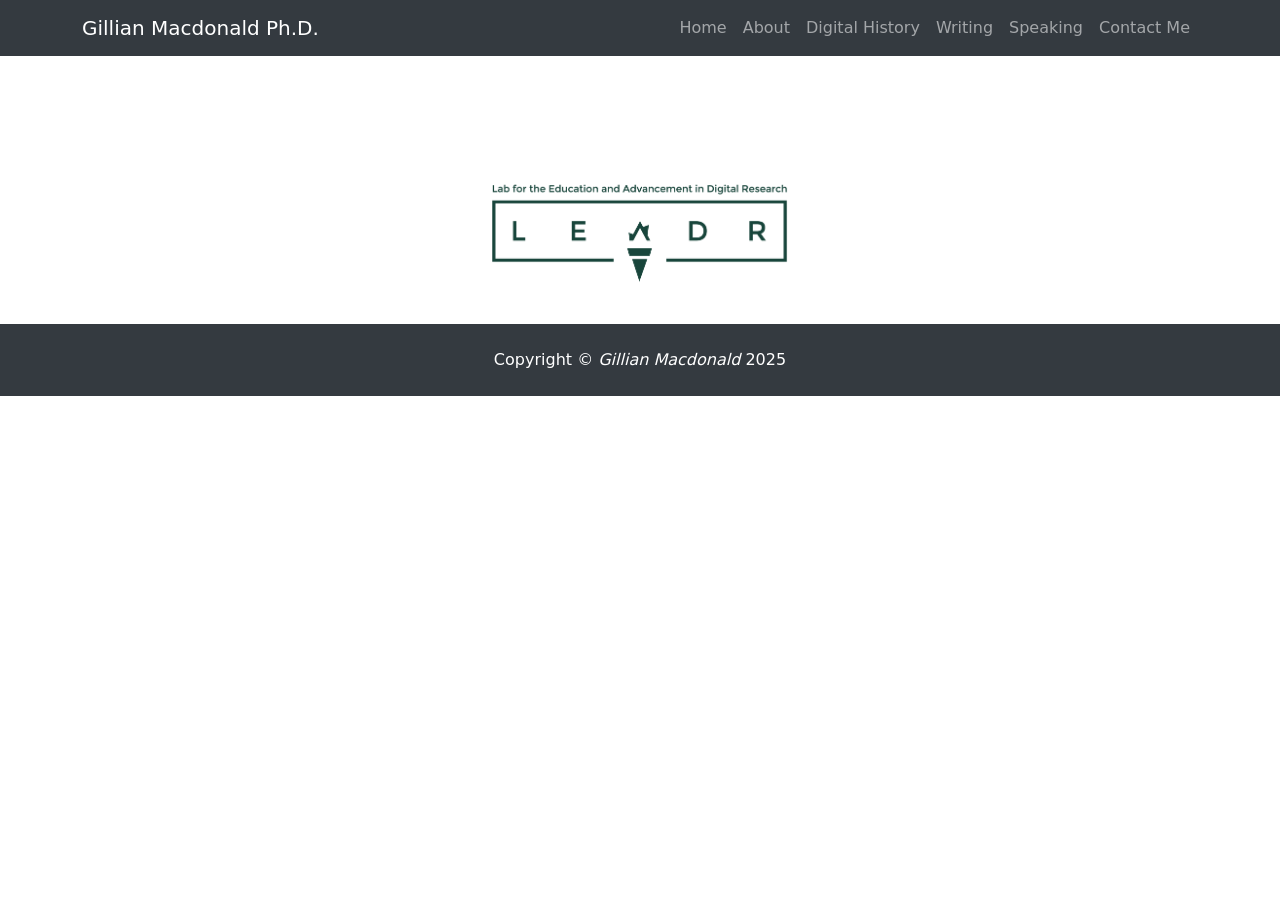
==== index.html @ b3ca36c4 "Update index.html" ====
<!DOCTYPE html>
<html lang="en">
    <head>
    <!--This is an HTML comment This is all placeholder info - can edit-->
    <!-- Add icon library -->
    <link rel="style.sheet.css" href="https://cdnjs.cloudflare.com/ajax/libs/font-awesome/4.7.0/css/font-awesome.min.css">
    <link href="https://cdn.jsdelivr.net/npm/bootstrap@5.3.3/dist/css/bootstrap.min.css" rel="stylesheet" integrity="sha384-QWTKZyjpPEjISv5WaRU9OFeRpok6YctnYmDr5pNlyT2bRjXh0JMhjY6hW+ALEwIH" crossorigin="anonymous">
    <script src="https://cdn.jsdelivr.net/npm/bootstrap@5.3.3/dist/js/bootstrap.bundle.min.js" integrity="sha384-YvpcrYf0tY3lHB60NNkmXc5s9fDVZLESaAA55NDzOxhy9GkcIdslK1eN7N6jIeHz" crossorigin="anonymous"></script>
    
    <!-- The website JavaScript file -->
    <script src="/script.js" defer></script>
        <meta charset="utf-8" />
        <meta name="viewport" content="width=device-width, initial-scale=1, shrink-to-fit=no" />
        <meta name="description" content="" />
        <meta name="author" content="" />
        <title>Gillian Macdonald, Ph.D.</title>
        <!-- Favicon-->
        <link rel="icon" type="image/x-icon" href="assets/favicon.ico" /> <!-- For ICO -->
        <!-- The website stylesheet -->
        <!-- Core theme CSS (includes Bootstrap)-->
        <link href="css/styles.css" rel="stylesheet" /> 
    </head>
    <body>
        <!-- Responsive navbar-->
         <nav class="navbar navbar-expand-lg navbar-dark" style="background-color: #343a40;">
             <div class="container">
                <a class="navbar-brand" href="index.html">Gillian Macdonald Ph.D.</a>
                <button class="navbar-toggler" type="button" data-bs-toggle="collapse" data-bs-target="#navbarSupportedContent" aria-controls="navbarSupportedContent" aria-expanded="false" aria-label="Toggle navigation"><span class="navbar-toggler-icon"></span></button>
                <div class="collapse navbar-collapse" id="navbarSupportedContent">
                    <ul class="navbar-nav ms-auto mb-3 mb-lg-0">
                        <li class="nav-item"><a class="nav-link" href="index.html">Home</a></li>
                        <li class="nav-item"><a class="nav-link" href="about.html">About</a></li>
                        <li class="nav-item"><a class="nav-link" href="digitalhistory.html">Digital History</a></li>
                        <li class="nav-item"><a class="nav-link" href="writing.html">Writing</a></li>
                        <li class="nav-item"><a class="nav-link" href="speaking.html">Speaking</a></a>
                        <li class="nav-item"><a class="nav-link" href="contact.html">Contact Me</a></a>
                    </ul>
        </div>
    </div>
</nav>
        <!-- content section -->
        <section class="py-3">
            <div class="container my-3">
                <div class="row justify-content-center">
                    <div class="col-lg-10">
                        <h3 style="text-align: center;"></h3>
                            <br></br>
                        <p>  </p>
                    </div>
                </div>
            </div>
                     <!-- Add logos below -->
                     <div class="row justify-content-center my-4">
                        <div class="col-6 col-md-3 text-center">
                            <img src="assets/grleadrtransparent.png" alt="LEADR Logo" class="img-fluid" style="max-height: 100px;">
                        </div>
                        <br></br> 
                    </section>
                 
                            <!-- Footer-->
                            <footer class="py-4 bg-dark" style="background-color: #343a40 !important;">
                                <div class="container"><p class="m-0 text-center text-white">Copyright &copy; <i>Gillian Macdonald</i> 2025</p></div>
                            </footer>
                            <!-- Bootstrap core JS-->
                            <script src="https://cdn.jsdelivr.net/npm/bootstrap@5.2.3/dist/js/bootstrap.bundle.min.js"></script>
                            <script src="https://code.jquery.com/jquery-3.6.0.min.js" integrity="sha256-/xUj+3OJU5yExlq6GSYGSHk7tPXikynS7ogEvDej/m4=" crossorigin="anonymous"></script>
                            <script src="https://cdn.jsdelivr.net/npm/bootstrap@5.0.2/dist/js/bootstrap.bundle.min.js" integrity="sha384-MrcW6ZMFYlzcLA8Nl+NtUVF0sA7MsXsP1UyJoMp4YLEuNSfAP+JcXn/tWtIaxVXM" crossorigin="anonymous"></script>
                            <!-- Core theme JS-->
                            <script src="js/scripts.js"></script>
                        </body>
                    </html>
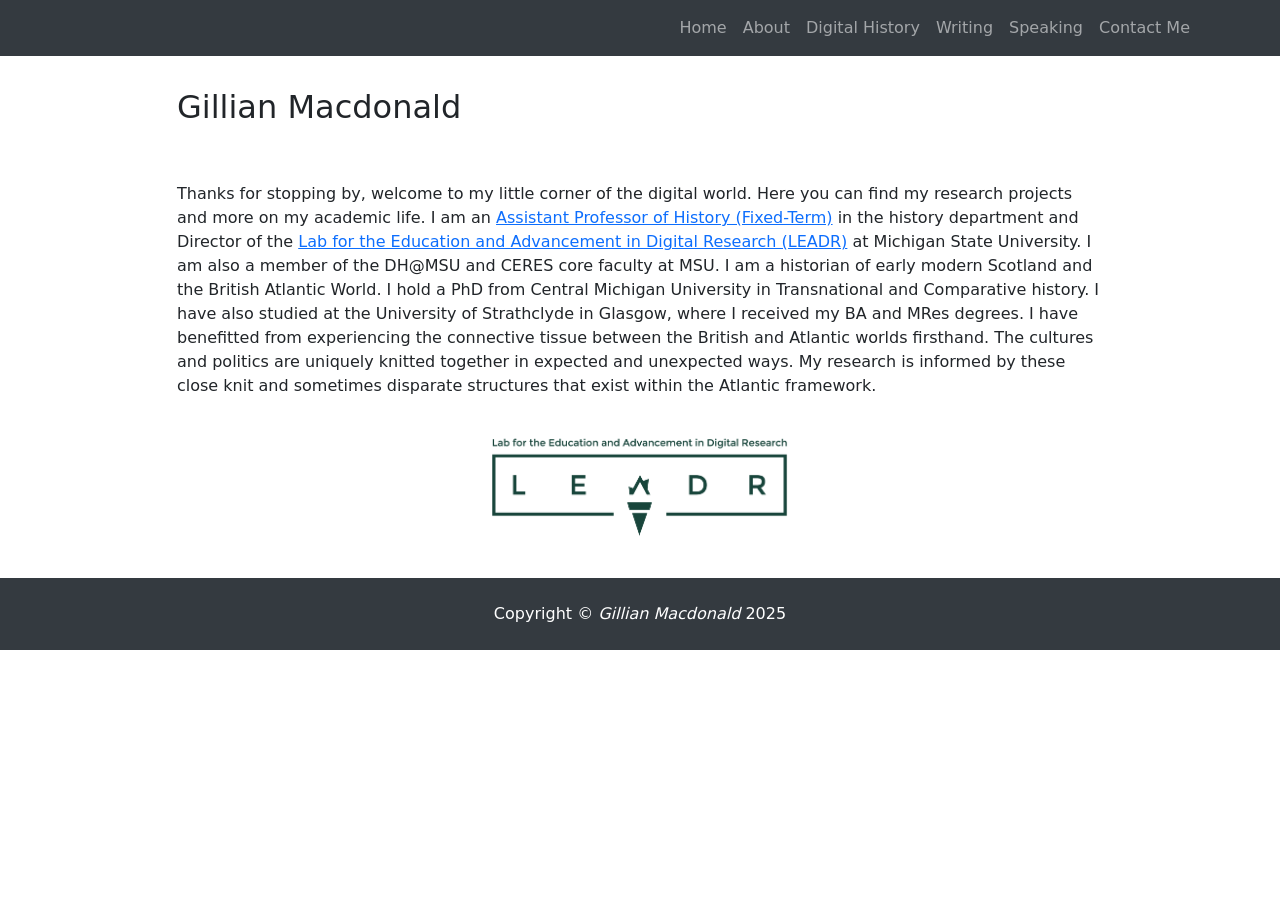
==== commit c9208158: "Update index.html" ====
--- a/index.html
+++ b/index.html
@@ -24,7 +24,7 @@
         <!-- Responsive navbar-->
          <nav class="navbar navbar-expand-lg navbar-dark" style="background-color: #343a40;">
              <div class="container">
-                <a class="navbar-brand" href="index.html">Gillian Macdonald Ph.D.</a>
+                <a class="navbar-brand" href="#"></a>
                 <button class="navbar-toggler" type="button" data-bs-toggle="collapse" data-bs-target="#navbarSupportedContent" aria-controls="navbarSupportedContent" aria-expanded="false" aria-label="Toggle navigation"><span class="navbar-toggler-icon"></span></button>
                 <div class="collapse navbar-collapse" id="navbarSupportedContent">
                     <ul class="navbar-nav ms-auto mb-3 mb-lg-0">
@@ -43,9 +43,9 @@
             <div class="container my-3">
                 <div class="row justify-content-center">
                     <div class="col-lg-10">
-                        <h3 style="text-align: center;"></h3>
+                        <h2 style="text-align: left;">Gillian Macdonald</h2>
                             <br></br>
-                        <p>  </p>
+                        <p>Thanks for stopping by, welcome to my little corner of the digital world. Here you can find my research projects and more on my academic life. I am an <a class="link" href="https://history.msu.edu/people/faculty/gillian-macdonald/">Assistant Professor of History (Fixed-Term)</a> in the history department and Director of the <a class="link" href="http://leadr.msu.edu">Lab for the Education and Advancement in Digital Research (LEADR)</a> at Michigan State University. I am also a member of the DH@MSU and CERES core faculty at MSU. I am a historian of early modern Scotland and the British Atlantic World. I hold a PhD from Central Michigan University in Transnational and Comparative history. I have also studied at the University of Strathclyde in Glasgow, where I received my BA and MRes degrees. I have benefitted from experiencing the connective tissue between the British and Atlantic worlds firsthand. The cultures and politics are uniquely knitted together in expected and unexpected ways. My research is informed by these close knit and sometimes disparate structures that exist within the Atlantic framework.</p>
                     </div>
                 </div>
             </div>
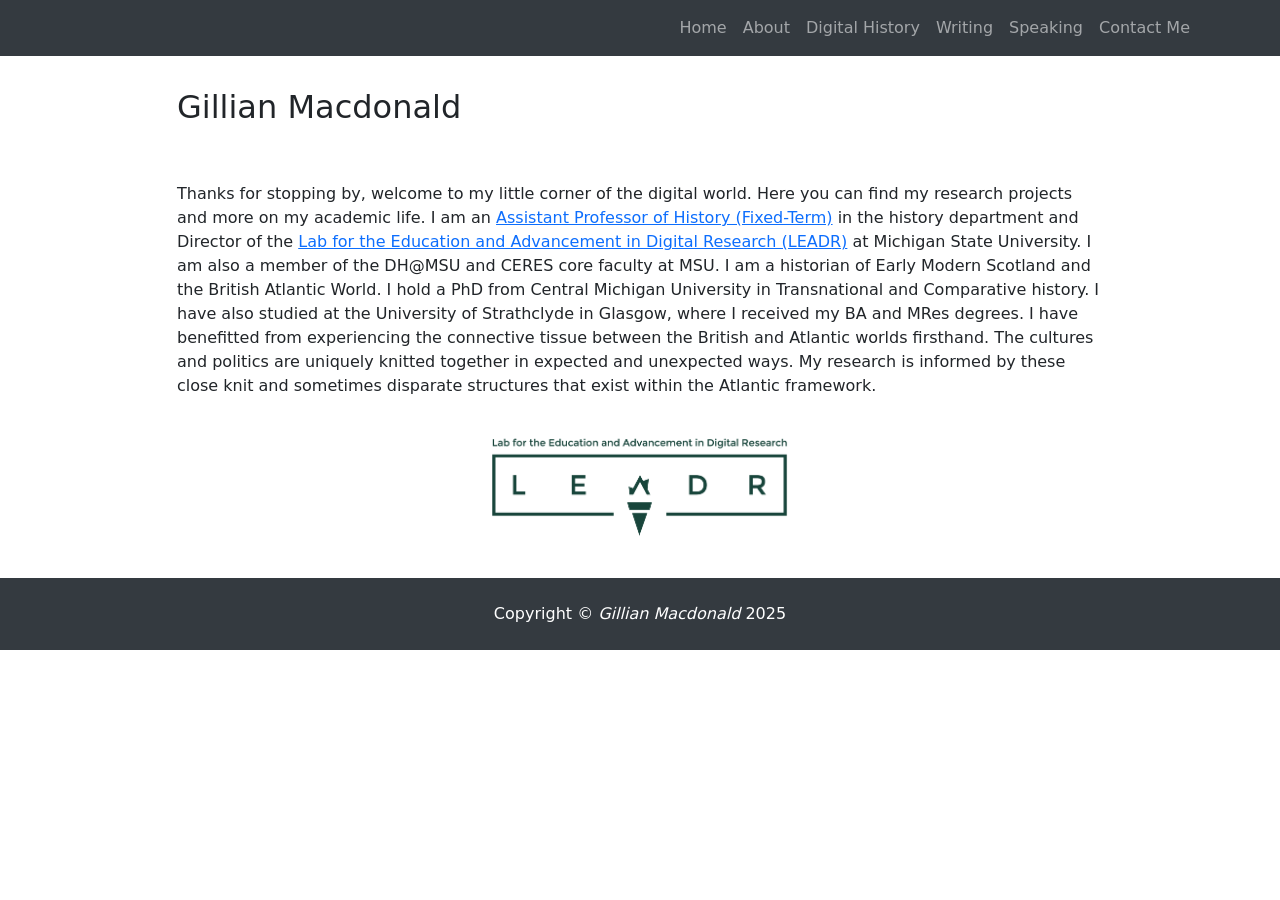
==== commit 51c81a64: "Update index.html" ====
--- a/index.html
+++ b/index.html
@@ -22,7 +22,7 @@
     </head>
     <body>
         <!-- Responsive navbar-->
-         <nav class="navbar navbar-expand-lg navbar-dark" style="background-color: #343a40;">
+         <nav class="navbar navbar-expand-xl navbar-dark" style="background-color: #343a40;">
              <div class="container">
                 <a class="navbar-brand" href="#"></a>
                 <button class="navbar-toggler" type="button" data-bs-toggle="collapse" data-bs-target="#navbarSupportedContent" aria-controls="navbarSupportedContent" aria-expanded="false" aria-label="Toggle navigation"><span class="navbar-toggler-icon"></span></button>
@@ -45,7 +45,7 @@
                     <div class="col-lg-10">
                         <h2 style="text-align: left;">Gillian Macdonald</h2>
                             <br></br>
-                        <p>Thanks for stopping by, welcome to my little corner of the digital world. Here you can find my research projects and more on my academic life. I am an <a class="link" href="https://history.msu.edu/people/faculty/gillian-macdonald/">Assistant Professor of History (Fixed-Term)</a> in the history department and Director of the <a class="link" href="http://leadr.msu.edu">Lab for the Education and Advancement in Digital Research (LEADR)</a> at Michigan State University. I am also a member of the DH@MSU and CERES core faculty at MSU. I am a historian of early modern Scotland and the British Atlantic World. I hold a PhD from Central Michigan University in Transnational and Comparative history. I have also studied at the University of Strathclyde in Glasgow, where I received my BA and MRes degrees. I have benefitted from experiencing the connective tissue between the British and Atlantic worlds firsthand. The cultures and politics are uniquely knitted together in expected and unexpected ways. My research is informed by these close knit and sometimes disparate structures that exist within the Atlantic framework.</p>
+                        <p>Thanks for stopping by, welcome to my little corner of the digital world. Here you can find my research projects and more on my academic life. I am an <a class="link" href="https://history.msu.edu/people/faculty/gillian-macdonald/">Assistant Professor of History (Fixed-Term)</a> in the history department and Director of the <a class="link" href="http://leadr.msu.edu">Lab for the Education and Advancement in Digital Research (LEADR)</a> at Michigan State University. I am also a member of the DH@MSU and CERES core faculty at MSU. I am a historian of Early Modern Scotland and the British Atlantic World. I hold a PhD from Central Michigan University in Transnational and Comparative history. I have also studied at the University of Strathclyde in Glasgow, where I received my BA and MRes degrees. I have benefitted from experiencing the connective tissue between the British and Atlantic worlds firsthand. The cultures and politics are uniquely knitted together in expected and unexpected ways. My research is informed by these close knit and sometimes disparate structures that exist within the Atlantic framework.</p>
                     </div>
                 </div>
             </div>
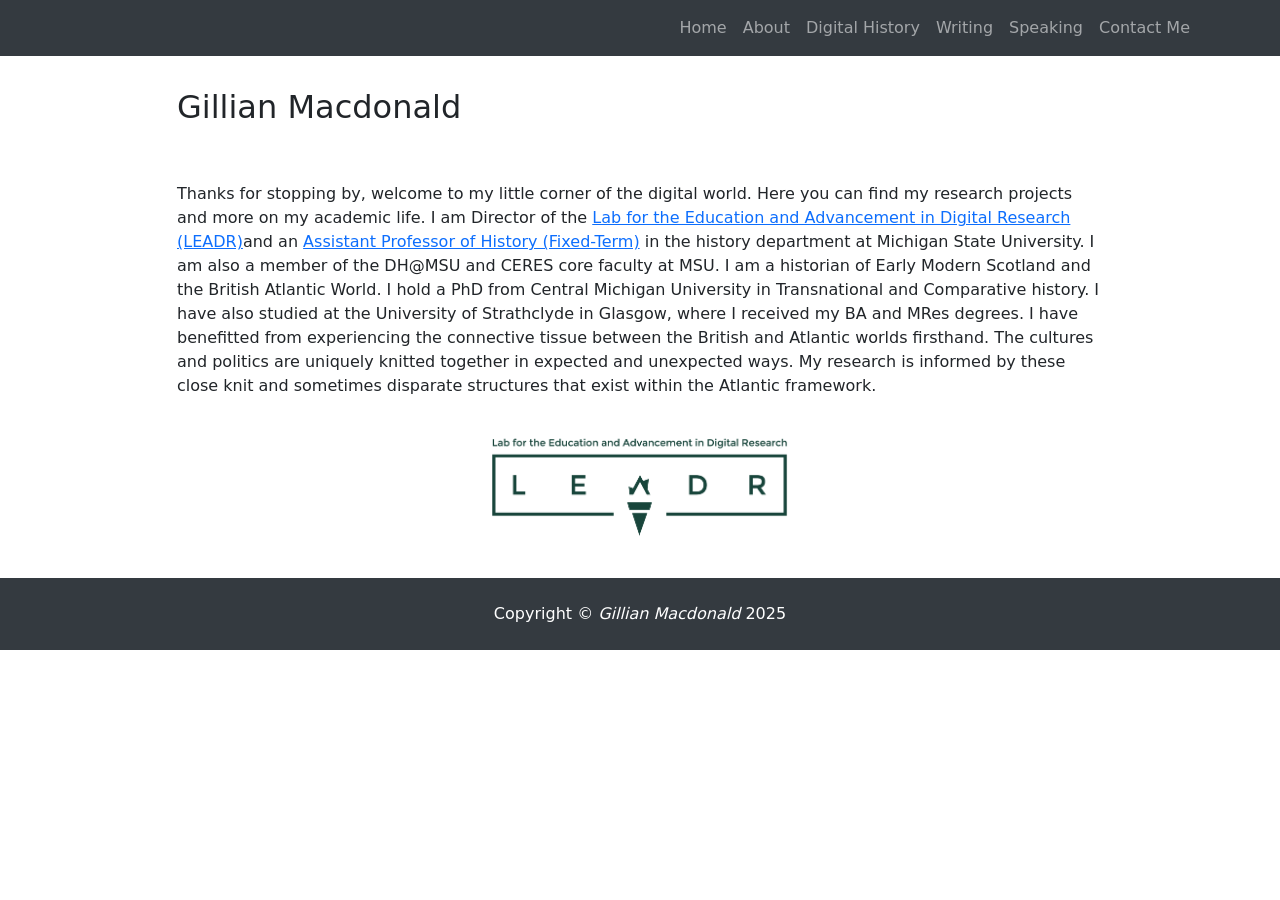
==== commit 9e91d093: "Update index.html" ====
--- a/index.html
+++ b/index.html
@@ -45,7 +45,7 @@
                     <div class="col-lg-10">
                         <h2 style="text-align: left;">Gillian Macdonald</h2>
                             <br></br>
-                        <p>Thanks for stopping by, welcome to my little corner of the digital world. Here you can find my research projects and more on my academic life. I am an <a class="link" href="https://history.msu.edu/people/faculty/gillian-macdonald/">Assistant Professor of History (Fixed-Term)</a> in the history department and Director of the <a class="link" href="http://leadr.msu.edu">Lab for the Education and Advancement in Digital Research (LEADR)</a> at Michigan State University. I am also a member of the DH@MSU and CERES core faculty at MSU. I am a historian of Early Modern Scotland and the British Atlantic World. I hold a PhD from Central Michigan University in Transnational and Comparative history. I have also studied at the University of Strathclyde in Glasgow, where I received my BA and MRes degrees. I have benefitted from experiencing the connective tissue between the British and Atlantic worlds firsthand. The cultures and politics are uniquely knitted together in expected and unexpected ways. My research is informed by these close knit and sometimes disparate structures that exist within the Atlantic framework.</p>
+                        <p>Thanks for stopping by, welcome to my little corner of the digital world. Here you can find my research projects and more on my academic life. I am Director of the <a class="link" href="http://leadr.msu.edu">Lab for the Education and Advancement in Digital Research (LEADR)</a>and an <a class="link" href="https://history.msu.edu/people/faculty/gillian-macdonald/">Assistant Professor of History (Fixed-Term)</a> in the history department at Michigan State University. I am also a member of the DH@MSU and CERES core faculty at MSU. I am a historian of Early Modern Scotland and the British Atlantic World. I hold a PhD from Central Michigan University in Transnational and Comparative history. I have also studied at the University of Strathclyde in Glasgow, where I received my BA and MRes degrees. I have benefitted from experiencing the connective tissue between the British and Atlantic worlds firsthand. The cultures and politics are uniquely knitted together in expected and unexpected ways. My research is informed by these close knit and sometimes disparate structures that exist within the Atlantic framework.</p>
                     </div>
                 </div>
             </div>
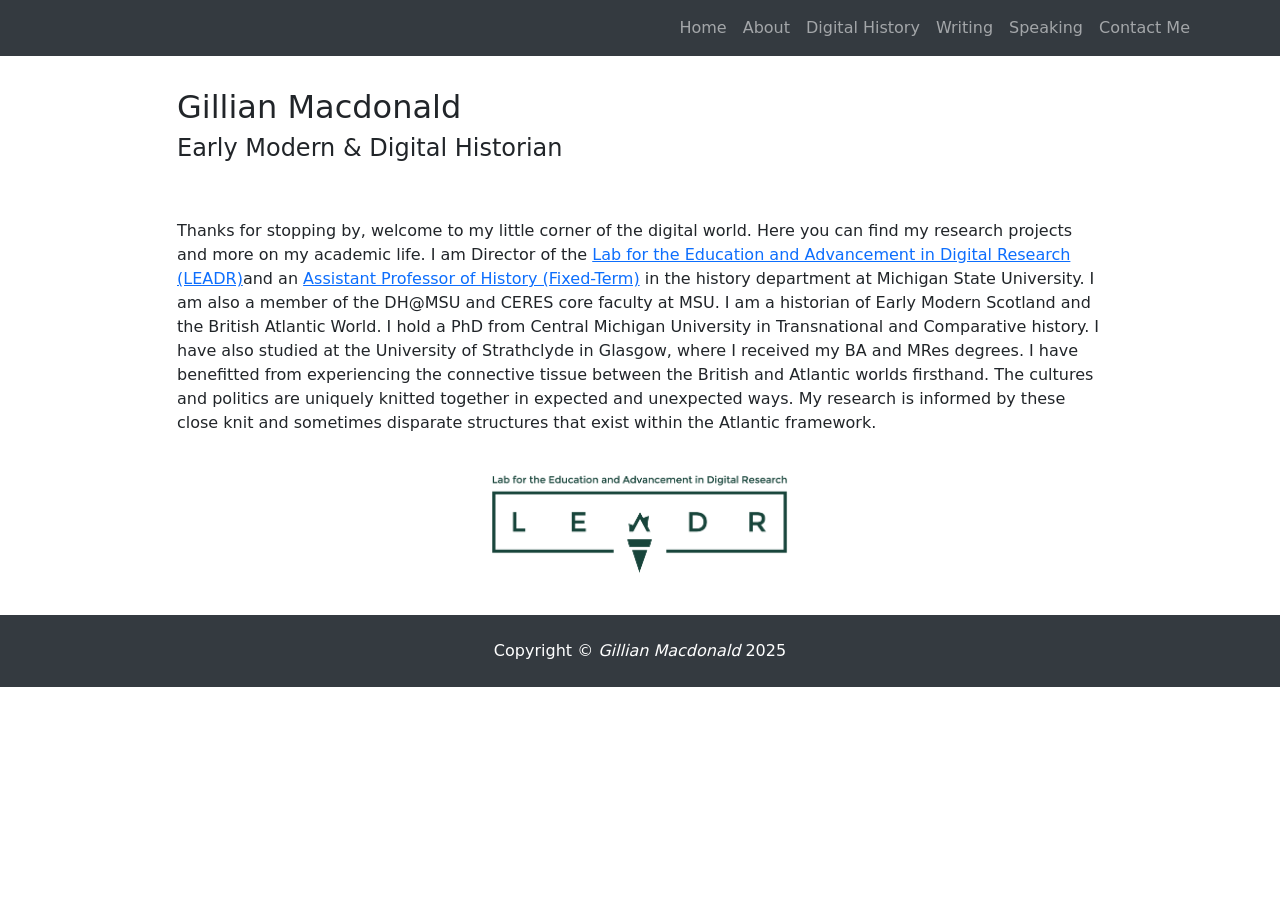
==== commit b2ab933a: "Update index.html" ====
--- a/index.html
+++ b/index.html
@@ -44,6 +44,7 @@
                 <div class="row justify-content-center">
                     <div class="col-lg-10">
                         <h2 style="text-align: left;">Gillian Macdonald</h2>
+                        <h4 style="text-align: left;">Early Modern & Digital Historian</h4>
                             <br></br>
                         <p>Thanks for stopping by, welcome to my little corner of the digital world. Here you can find my research projects and more on my academic life. I am Director of the <a class="link" href="http://leadr.msu.edu">Lab for the Education and Advancement in Digital Research (LEADR)</a>and an <a class="link" href="https://history.msu.edu/people/faculty/gillian-macdonald/">Assistant Professor of History (Fixed-Term)</a> in the history department at Michigan State University. I am also a member of the DH@MSU and CERES core faculty at MSU. I am a historian of Early Modern Scotland and the British Atlantic World. I hold a PhD from Central Michigan University in Transnational and Comparative history. I have also studied at the University of Strathclyde in Glasgow, where I received my BA and MRes degrees. I have benefitted from experiencing the connective tissue between the British and Atlantic worlds firsthand. The cultures and politics are uniquely knitted together in expected and unexpected ways. My research is informed by these close knit and sometimes disparate structures that exist within the Atlantic framework.</p>
                     </div>
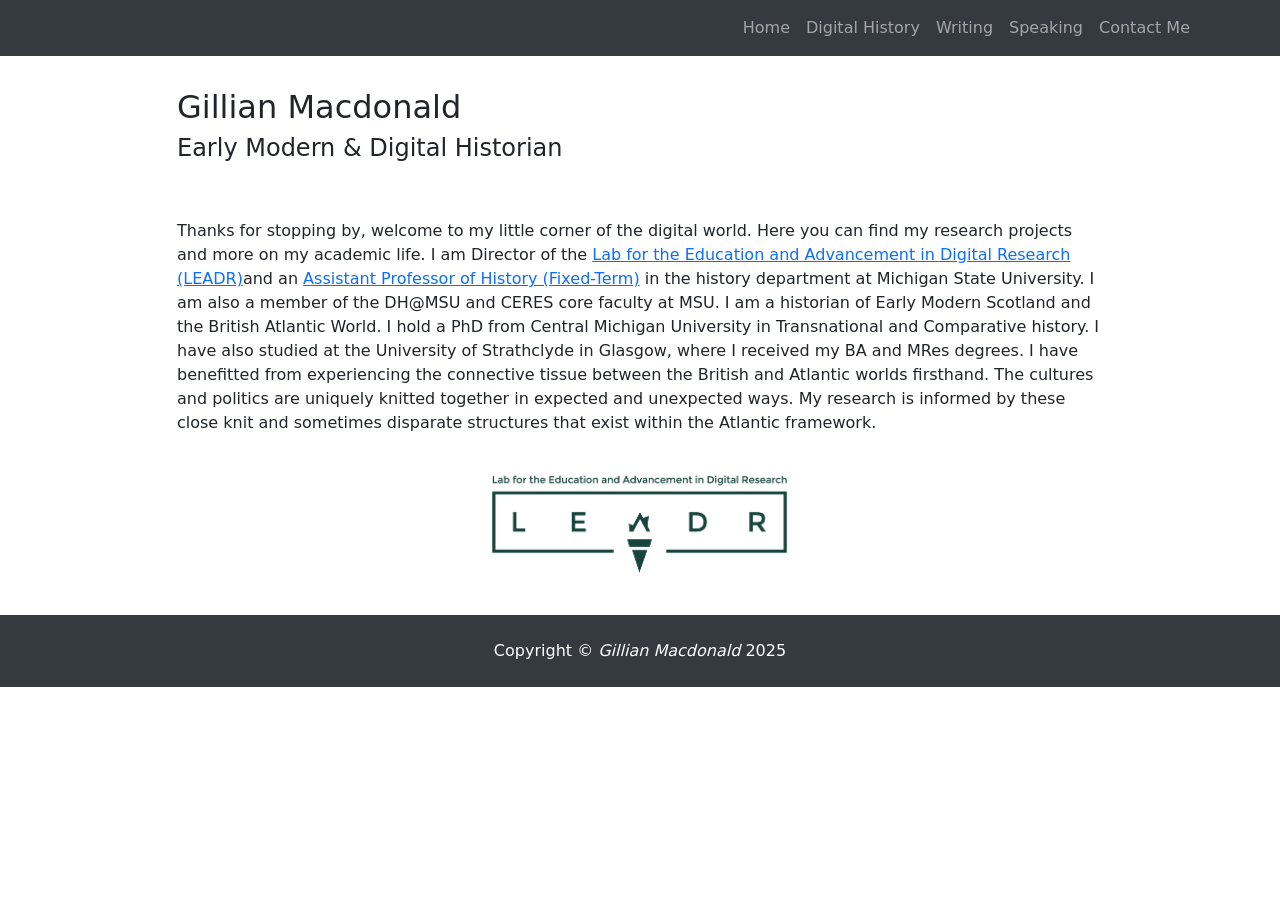
==== commit 423c7173: "Update index.html" ====
--- a/index.html
+++ b/index.html
@@ -29,7 +29,6 @@
                 <div class="collapse navbar-collapse" id="navbarSupportedContent">
                     <ul class="navbar-nav ms-auto mb-3 mb-lg-0">
                         <li class="nav-item"><a class="nav-link" href="index.html">Home</a></li>
-                        <li class="nav-item"><a class="nav-link" href="about.html">About</a></li>
                         <li class="nav-item"><a class="nav-link" href="digitalhistory.html">Digital History</a></li>
                         <li class="nav-item"><a class="nav-link" href="writing.html">Writing</a></li>
                         <li class="nav-item"><a class="nav-link" href="speaking.html">Speaking</a></a>
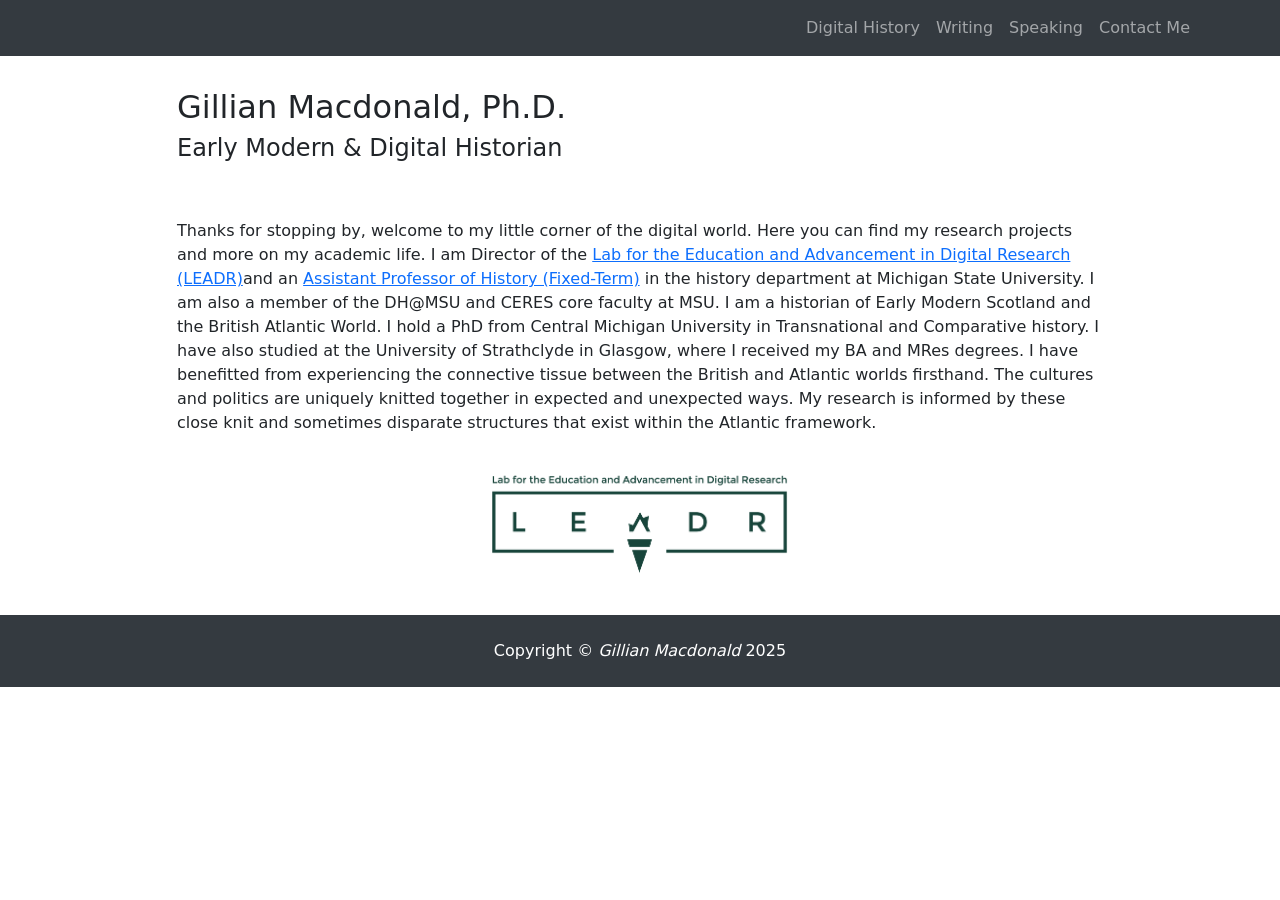
==== commit 4d0c9e34: "Update index.html" ====
--- a/index.html
+++ b/index.html
@@ -28,7 +28,6 @@
                 <button class="navbar-toggler" type="button" data-bs-toggle="collapse" data-bs-target="#navbarSupportedContent" aria-controls="navbarSupportedContent" aria-expanded="false" aria-label="Toggle navigation"><span class="navbar-toggler-icon"></span></button>
                 <div class="collapse navbar-collapse" id="navbarSupportedContent">
                     <ul class="navbar-nav ms-auto mb-3 mb-lg-0">
-                        <li class="nav-item"><a class="nav-link" href="index.html">Home</a></li>
                         <li class="nav-item"><a class="nav-link" href="digitalhistory.html">Digital History</a></li>
                         <li class="nav-item"><a class="nav-link" href="writing.html">Writing</a></li>
                         <li class="nav-item"><a class="nav-link" href="speaking.html">Speaking</a></a>
@@ -42,7 +41,7 @@
             <div class="container my-3">
                 <div class="row justify-content-center">
                     <div class="col-lg-10">
-                        <h2 style="text-align: left;">Gillian Macdonald</h2>
+                        <h2 style="text-align: left;">Gillian Macdonald, Ph.D.</h2>
                         <h4 style="text-align: left;">Early Modern & Digital Historian</h4>
                             <br></br>
                         <p>Thanks for stopping by, welcome to my little corner of the digital world. Here you can find my research projects and more on my academic life. I am Director of the <a class="link" href="http://leadr.msu.edu">Lab for the Education and Advancement in Digital Research (LEADR)</a>and an <a class="link" href="https://history.msu.edu/people/faculty/gillian-macdonald/">Assistant Professor of History (Fixed-Term)</a> in the history department at Michigan State University. I am also a member of the DH@MSU and CERES core faculty at MSU. I am a historian of Early Modern Scotland and the British Atlantic World. I hold a PhD from Central Michigan University in Transnational and Comparative history. I have also studied at the University of Strathclyde in Glasgow, where I received my BA and MRes degrees. I have benefitted from experiencing the connective tissue between the British and Atlantic worlds firsthand. The cultures and politics are uniquely knitted together in expected and unexpected ways. My research is informed by these close knit and sometimes disparate structures that exist within the Atlantic framework.</p>
